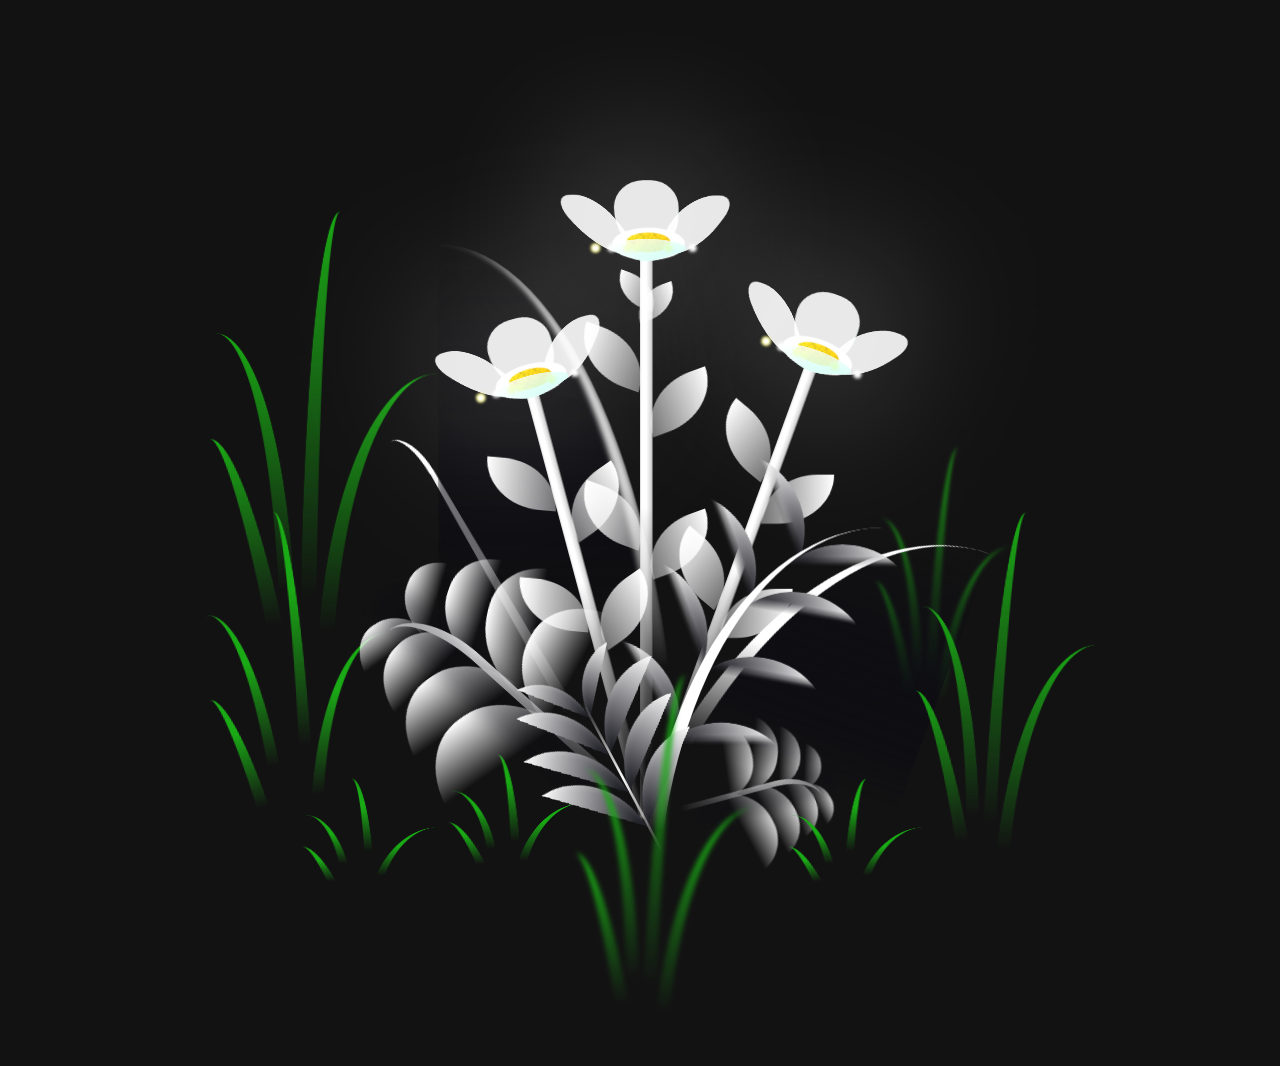
==== flower-embed/index.html @ b4679ef7 "Initial commit" ====
<!DOCTYPE html>
<html lang="en">

<head>
  <meta charset="UTF-8">
  <meta name="color-scheme" content="dark">
  <meta http-equiv="X-UA-Compatible" content="IE=edge">
  <meta name="viewport" content="width=device-width, initial-scale=1.0">
  <link rel="stylesheet" href="css/style.css">
  <!-- Adapted from "Flowers for Someone" (github.com — flowers-for-someone-main):
       kept the grow/bloom garden scene as-is, dropped the typewriter title
       and the standalone landing page since this is embedded inside
       Untukmu's own "Mekar Buat Kamu" section via <iframe>. -->
  <title>Flower embed</title>
</head>

<body class="not-loaded">
  <!-- Background -->
  <div class="night"></div>

  <!-- Flower -->
  <div class="flowers">
    <div class="flower flower--1">
      <div class="flower__leafs flower__leafs--1">
        <div class="flower__leaf flower__leaf--1"></div>
        <div class="flower__leaf flower__leaf--2"></div>
        <div class="flower__leaf flower__leaf--3"></div>
        <div class="flower__leaf flower__leaf--4"></div>
        <div class="flower__white-circle"></div>

        <div class="flower__light flower__light--1"></div>
        <div class="flower__light flower__light--2"></div>
        <div class="flower__light flower__light--3"></div>
        <div class="flower__light flower__light--4"></div>
        <div class="flower__light flower__light--5"></div>
        <div class="flower__light flower__light--6"></div>
        <div class="flower__light flower__light--7"></div>
        <div class="flower__light flower__light--8"></div>

      </div>
      <div class="flower__line">
        <div class="flower__line__leaf flower__line__leaf--1"></div>
        <div class="flower__line__leaf flower__line__leaf--2"></div>
        <div class="flower__line__leaf flower__line__leaf--3"></div>
        <div class="flower__line__leaf flower__line__leaf--4"></div>
        <div class="flower__line__leaf flower__line__leaf--5"></div>
        <div class="flower__line__leaf flower__line__leaf--6"></div>
      </div>
    </div>

    <div class="flower flower--2">
      <div class="flower__leafs flower__leafs--2">
        <div class="flower__leaf flower__leaf--1"></div>
        <div class="flower__leaf flower__leaf--2"></div>
        <div class="flower__leaf flower__leaf--3"></div>
        <div class="flower__leaf flower__leaf--4"></div>
        <div class="flower__white-circle"></div>

        <div class="flower__light flower__light--1"></div>
        <div class="flower__light flower__light--2"></div>
        <div class="flower__light flower__light--3"></div>
        <div class="flower__light flower__light--4"></div>
        <div class="flower__light flower__light--5"></div>
        <div class="flower__light flower__light--6"></div>
        <div class="flower__light flower__light--7"></div>
        <div class="flower__light flower__light--8"></div>

      </div>
      <div class="flower__line">
        <div class="flower__line__leaf flower__line__leaf--1"></div>
        <div class="flower__line__leaf flower__line__leaf--2"></div>
        <div class="flower__line__leaf flower__line__leaf--3"></div>
        <div class="flower__line__leaf flower__line__leaf--4"></div>
      </div>
    </div>

    <div class="flower flower--3">
      <div class="flower__leafs flower__leafs--3">
        <div class="flower__leaf flower__leaf--1"></div>
        <div class="flower__leaf flower__leaf--2"></div>
        <div class="flower__leaf flower__leaf--3"></div>
        <div class="flower__leaf flower__leaf--4"></div>
        <div class="flower__white-circle"></div>

        <div class="flower__light flower__light--1"></div>
        <div class="flower__light flower__light--2"></div>
        <div class="flower__light flower__light--3"></div>
        <div class="flower__light flower__light--4"></div>
        <div class="flower__light flower__light--5"></div>
        <div class="flower__light flower__light--6"></div>
        <div class="flower__light flower__light--7"></div>
        <div class="flower__light flower__light--8"></div>

      </div>
      <div class="flower__line">
        <div class="flower__line__leaf flower__line__leaf--1"></div>
        <div class="flower__line__leaf flower__line__leaf--2"></div>
        <div class="flower__line__leaf flower__line__leaf--3"></div>
        <div class="flower__line__leaf flower__line__leaf--4"></div>
      </div>
    </div>

    <div class="grow-ans" style="--d:1.2s">
      <div class="flower__g-long">
        <div class="flower__g-long__top"></div>
        <div class="flower__g-long__bottom"></div>
      </div>
    </div>

    <div class="growing-grass">
      <div class="flower__grass flower__grass--1">
        <div class="flower__grass--top"></div>
        <div class="flower__grass--bottom"></div>
        <div class="flower__grass__leaf flower__grass__leaf--1"></div>
        <div class="flower__grass__leaf flower__grass__leaf--2"></div>
        <div class="flower__grass__leaf flower__grass__leaf--3"></div>
        <div class="flower__grass__leaf flower__grass__leaf--4"></div>
        <div class="flower__grass__leaf flower__grass__leaf--5"></div>
        <div class="flower__grass__leaf flower__grass__leaf--6"></div>
        <div class="flower__grass__leaf flower__grass__leaf--7"></div>
        <div class="flower__grass__leaf flower__grass__leaf--8"></div>
        <div class="flower__grass__overlay"></div>
      </div>
    </div>

    <div class="growing-grass">
      <div class="flower__grass flower__grass--2">
        <div class="flower__grass--top"></div>
        <div class="flower__grass--bottom"></div>
        <div class="flower__grass__leaf flower__grass__leaf--1"></div>
        <div class="flower__grass__leaf flower__grass__leaf--2"></div>
        <div class="flower__grass__leaf flower__grass__leaf--3"></div>
        <div class="flower__grass__leaf flower__grass__leaf--4"></div>
        <div class="flower__grass__leaf flower__grass__leaf--5"></div>
        <div class="flower__grass__leaf flower__grass__leaf--6"></div>
        <div class="flower__grass__leaf flower__grass__leaf--7"></div>
        <div class="flower__grass__leaf flower__grass__leaf--8"></div>
        <div class="flower__grass__overlay"></div>
      </div>
    </div>

    <div class="grow-ans" style="--d:2.4s">
      <div class="flower__g-right flower__g-right--1">
        <div class="leaf"></div>
      </div>
    </div>

    <div class="grow-ans" style="--d:2.8s">
      <div class="flower__g-right flower__g-right--2">
        <div class="leaf"></div>
      </div>
    </div>

    <div class="grow-ans" style="--d:2.8s">
      <div class="flower__g-front">
        <div class="flower__g-front__leaf-wrapper flower__g-front__leaf-wrapper--1">
          <div class="flower__g-front__leaf"></div>
        </div>
        <div class="flower__g-front__leaf-wrapper flower__g-front__leaf-wrapper--2">
          <div class="flower__g-front__leaf"></div>
        </div>
        <div class="flower__g-front__leaf-wrapper flower__g-front__leaf-wrapper--3">
          <div class="flower__g-front__leaf"></div>
        </div>
        <div class="flower__g-front__leaf-wrapper flower__g-front__leaf-wrapper--4">
          <div class="flower__g-front__leaf"></div>
        </div>
        <div class="flower__g-front__leaf-wrapper flower__g-front__leaf-wrapper--5">
          <div class="flower__g-front__leaf"></div>
        </div>
        <div class="flower__g-front__leaf-wrapper flower__g-front__leaf-wrapper--6">
          <div class="flower__g-front__leaf"></div>
        </div>
        <div class="flower__g-front__leaf-wrapper flower__g-front__leaf-wrapper--7">
          <div class="flower__g-front__leaf"></div>
        </div>
        <div class="flower__g-front__leaf-wrapper flower__g-front__leaf-wrapper--8">
          <div class="flower__g-front__leaf"></div>
        </div>
        <div class="flower__g-front__line"></div>
      </div>
    </div>

    <div class="grow-ans" style="--d:3.2s">
      <div class="flower__g-fr">
        <div class="leaf"></div>
        <div class="flower__g-fr__leaf flower__g-fr__leaf--1"></div>
        <div class="flower__g-fr__leaf flower__g-fr__leaf--2"></div>
        <div class="flower__g-fr__leaf flower__g-fr__leaf--3"></div>
        <div class="flower__g-fr__leaf flower__g-fr__leaf--4"></div>
        <div class="flower__g-fr__leaf flower__g-fr__leaf--5"></div>
        <div class="flower__g-fr__leaf flower__g-fr__leaf--6"></div>
        <div class="flower__g-fr__leaf flower__g-fr__leaf--7"></div>
        <div class="flower__g-fr__leaf flower__g-fr__leaf--8"></div>
      </div>
    </div>

    <div class="long-g long-g--0">
      <div class="grow-ans" style="--d:3s">
        <div class="leaf leaf--0"></div>
      </div>
      <div class="grow-ans" style="--d:2.2s">
        <div class="leaf leaf--1"></div>
      </div>
      <div class="grow-ans" style="--d:3.4s">
        <div class="leaf leaf--2"></div>
      </div>
      <div class="grow-ans" style="--d:3.6s">
        <div class="leaf leaf--3"></div>
      </div>
    </div>

    <div class="long-g long-g--1">
      <div class="grow-ans" style="--d:3.6s">
        <div class="leaf leaf--0"></div>
      </div>
      <div class="grow-ans" style="--d:3.8s">
        <div class="leaf leaf--1"></div>
      </div>
      <div class="grow-ans" style="--d:4s">
        <div class="leaf leaf--2"></div>
      </div>
      <div class="grow-ans" style="--d:4.2s">
        <div class="leaf leaf--3"></div>
      </div>
    </div>

    <div class="long-g long-g--2">
      <div class="grow-ans" style="--d:4s">
        <div class="leaf leaf--0"></div>
      </div>
      <div class="grow-ans" style="--d:4.2s">
        <div class="leaf leaf--1"></div>
      </div>
      <div class="grow-ans" style="--d:4.4s">
        <div class="leaf leaf--2"></div>
      </div>
      <div class="grow-ans" style="--d:4.6s">
        <div class="leaf leaf--3"></div>
      </div>
    </div>

    <div class="long-g long-g--3">
      <div class="grow-ans" style="--d:4s">
        <div class="leaf leaf--0"></div>
      </div>
      <div class="grow-ans" style="--d:4.2s">
        <div class="leaf leaf--1"></div>
      </div>
      <div class="grow-ans" style="--d:3s">
        <div class="leaf leaf--2"></div>
      </div>
      <div class="grow-ans" style="--d:3.6s">
        <div class="leaf leaf--3"></div>
      </div>
    </div>

    <div class="long-g long-g--4">
      <div class="grow-ans" style="--d:4s">
        <div class="leaf leaf--0"></div>
      </div>
      <div class="grow-ans" style="--d:4.2s">
        <div class="leaf leaf--1"></div>
      </div>
      <div class="grow-ans" style="--d:3s">
        <div class="leaf leaf--2"></div>
      </div>
      <div class="grow-ans" style="--d:3.6s">
        <div class="leaf leaf--3"></div>
      </div>
    </div>

    <div class="long-g long-g--5">
      <div class="grow-ans" style="--d:4s">
        <div class="leaf leaf--0"></div>
      </div>
      <div class="grow-ans" style="--d:4.2s">
        <div class="leaf leaf--1"></div>
      </div>
      <div class="grow-ans" style="--d:3s">
        <div class="leaf leaf--2"></div>
      </div>
      <div class="grow-ans" style="--d:3.6s">
        <div class="leaf leaf--3"></div>
      </div>
    </div>

    <div class="long-g long-g--6">
      <div class="grow-ans" style="--d:4.2s">
        <div class="leaf leaf--0"></div>
      </div>
      <div class="grow-ans" style="--d:4.4s">
        <div class="leaf leaf--1"></div>
      </div>
      <div class="grow-ans" style="--d:4.6s">
        <div class="leaf leaf--2"></div>
      </div>
      <div class="grow-ans" style="--d:4.8s">
        <div class="leaf leaf--3"></div>
      </div>
    </div>

    <div class="long-g long-g--7">
      <div class="grow-ans" style="--d:3s">
        <div class="leaf leaf--0"></div>
      </div>
      <div class="grow-ans" style="--d:3.2s">
        <div class="leaf leaf--1"></div>
      </div>
      <div class="grow-ans" style="--d:3.5s">
        <div class="leaf leaf--2"></div>
      </div>
      <div class="grow-ans" style="--d:3.6s">
        <div class="leaf leaf--3"></div>
      </div>
    </div>
  </div>
</body>

</html>

<!-- Import Javascript -->
<script src="js/main.js"></script>
---- flower-embed/css/style.css ----
*,
*::after,
*::before {
  padding: 0;
  margin: 0;
  box-sizing: border-box;
}

:root {
  --dark-color: #000;
}

.title {
  position: absolute;
  width: 100%;
  text-align: center;
  margin-top: 50px;
  top: 0;
  left: 0;
  color: white;
  font-family: 'Courier New', Courier, monospace;
  font-size: 70px;
  text-shadow: 0px 0px 20px white;
}

body {
  display: flex;
  align-items: flex-end;
  justify-content: center;
  min-height: 100vh;
  background-color: var(--dark-color);
  overflow: hidden;
  perspective: 1000px;
}

.night {
  position: fixed;
  left: 50%;
  top: 0;
  transform: translateX(-50%);
  width: 100%;
  height: 100%;
  filter: blur(0.1vmin);
  background-image: radial-gradient(ellipse at top, transparent 0%, var(--dark-color)), radial-gradient(ellipse at bottom, var(--dark-color), rgba(145, 233, 255, 0.2)), repeating-linear-gradient(220deg, rgb(0, 0, 0) 0px, rgb(0, 0, 0) 19px, transparent 19px, transparent 22px), repeating-linear-gradient(189deg, rgb(0, 0, 0) 0px, rgb(0, 0, 0) 19px, transparent 19px, transparent 22px), repeating-linear-gradient(148deg, rgb(0, 0, 0) 0px, rgb(0, 0, 0) 19px, transparent 19px, transparent 22px), linear-gradient(90deg, rgb(255, 255, 250), rgb(240, 240, 240));
}

.flowers {
  position: relative;
  transform: scale(0.9);
}

.flower {
  position: absolute;
  bottom: 10vmin;
  transform-origin: bottom center;
  z-index: 10;
  --fl-speed: 0.8s;
}

.flower--1 {
  animation: moving-flower-1 4s linear infinite;
}

.flower--1 .flower__line {
  height: 70vmin;
  animation-delay: 0.3s;
}

.flower--1 .flower__line__leaf--1 {
  animation: blooming-leaf-right var(--fl-speed) 1.6s backwards;
}

.flower--1 .flower__line__leaf--2 {
  animation: blooming-leaf-right var(--fl-speed) 1.4s backwards;
}

.flower--1 .flower__line__leaf--3 {
  animation: blooming-leaf-left var(--fl-speed) 1.2s backwards;
}

.flower--1 .flower__line__leaf--4 {
  animation: blooming-leaf-left var(--fl-speed) 1s backwards;
}

.flower--1 .flower__line__leaf--5 {
  animation: blooming-leaf-right var(--fl-speed) 1.8s backwards;
}

.flower--1 .flower__line__leaf--6 {
  animation: blooming-leaf-left var(--fl-speed) 2s backwards;
}

.flower--2 {
  left: 50%;
  transform: rotate(20deg);
  animation: moving-flower-2 4s linear infinite;
}

.flower--2 .flower__line {
  height: 60vmin;
  animation-delay: 0.6s;
}

.flower--2 .flower__line__leaf--1 {
  animation: blooming-leaf-right var(--fl-speed) 1.9s backwards;
}

.flower--2 .flower__line__leaf--2 {
  animation: blooming-leaf-right var(--fl-speed) 1.7s backwards;
}

.flower--2 .flower__line__leaf--3 {
  animation: blooming-leaf-left var(--fl-speed) 1.5s backwards;
}

.flower--2 .flower__line__leaf--4 {
  animation: blooming-leaf-left var(--fl-speed) 1.3s backwards;
}

.flower--3 {
  left: 50%;
  transform: rotate(-15deg);
  animation: moving-flower-3 4s linear infinite;
}

.flower--3 .flower__line {
  animation-delay: 0.9s;
}

.flower--3 .flower__line__leaf--1 {
  animation: blooming-leaf-right var(--fl-speed) 2.5s backwards;
}

.flower--3 .flower__line__leaf--2 {
  animation: blooming-leaf-right var(--fl-speed) 2.3s backwards;
}

.flower--3 .flower__line__leaf--3 {
  animation: blooming-leaf-left var(--fl-speed) 2.1s backwards;
}

.flower--3 .flower__line__leaf--4 {
  animation: blooming-leaf-left var(--fl-speed) 1.9s backwards;
}

.flower__leafs {
  position: relative;
  animation: blooming-flower 2s backwards;
}

.flower__leafs--1 {
  animation-delay: 1.1s;
}

.flower__leafs--2 {
  animation-delay: 1.4s;
}

.flower__leafs--3 {
  animation-delay: 1.7s;
}

.flower__leafs::after {
  content: "";
  position: absolute;
  left: 0;
  top: 0;
  transform: translate(-50%, -100%);
  width: 8vmin;
  height: 8vmin;
  background-color: #fff;
  filter: blur(10vmin);
}

.flower__leaf {
  position: absolute;
  bottom: 0;
  left: 50%;
  width: 8vmin;
  height: 11vmin;
  border-radius: 51% 49% 47% 53%/44% 45% 55% 69%;
  background-color: #a7ffee;
  background-image: linear-gradient(to top, #fff, #fff);
  transform-origin: bottom center;
  opacity: 0.9;
  box-shadow: inset 0 0 2vmin rgba(255, 255, 255, 0.5);
}

.flower__leaf--1 {
  transform: translate(-10%, 1%) rotateY(40deg) rotateX(-50deg);
}

.flower__leaf--2 {
  transform: translate(-50%, -4%) rotateX(40deg);
}

.flower__leaf--3 {
  transform: translate(-90%, 0%) rotateY(45deg) rotateX(50deg);
}

.flower__leaf--4 {
  width: 8vmin;
  height: 8vmin;
  transform-origin: bottom left;
  border-radius: 4vmin 10vmin 4vmin 4vmin;
  transform: translate(0%, 18%) rotateX(70deg) rotate(-43deg);
  background-image: linear-gradient(to top, rgba(255, 2555, 255, 0.4), #fff);
  z-index: 1;
  opacity: 0.8;
  -webkit-transform: translate(0%, 18%) rotateX(70deg) rotate(-43deg);
  -moz-transform: translate(0%, 18%) rotateX(70deg) rotate(-43deg);
  -ms-transform: translate(0%, 18%) rotateX(70deg) rotate(-43deg);
  -o-transform: translate(0%, 18%) rotateX(70deg) rotate(-43deg);
}

.flower__white-circle {
  position: absolute;
  left: -3.5vmin;
  top: -3vmin;
  width: 9vmin;
  height: 4vmin;
  border-radius: 50%;
  background-color: #fff;
}

.flower__white-circle::after {
  content: "";
  position: absolute;
  left: 50%;
  top: 45%;
  transform: translate(-50%, -50%);
  width: 60%;
  height: 60%;
  border-radius: inherit;
  background-image: repeating-linear-gradient(135deg, rgba(0, 0, 0, 0.03) 0px, rgba(0, 0, 0, 0.03) 1px, transparent 1px, transparent 12px), repeating-linear-gradient(45deg, rgba(0, 0, 0, 0.03) 0px, rgba(0, 0, 0, 0.03) 1px, transparent 1px, transparent 12px), repeating-linear-gradient(67.5deg, rgba(0, 0, 0, 0.03) 0px, rgba(0, 0, 0, 0.03) 1px, transparent 1px, transparent 12px), repeating-linear-gradient(135deg, rgba(0, 0, 0, 0.03) 0px, rgba(0, 0, 0, 0.03) 1px, transparent 1px, transparent 12px), repeating-linear-gradient(45deg, rgba(0, 0, 0, 0.03) 0px, rgba(0, 0, 0, 0.03) 1px, transparent 1px, transparent 12px), repeating-linear-gradient(112.5deg, rgba(0, 0, 0, 0.03) 0px, rgba(0, 0, 0, 0.03) 1px, transparent 1px, transparent 12px), repeating-linear-gradient(112.5deg, rgba(0, 0, 0, 0.03) 0px, rgba(0, 0, 0, 0.03) 1px, transparent 1px, transparent 12px), repeating-linear-gradient(45deg, rgba(0, 0, 0, 0.03) 0px, rgba(0, 0, 0, 0.03) 1px, transparent 1px, transparent 12px), repeating-linear-gradient(22.5deg, rgba(0, 0, 0, 0.03) 0px, rgba(0, 0, 0, 0.03) 1px, transparent 1px, transparent 12px), repeating-linear-gradient(45deg, rgba(0, 0, 0, 0.03) 0px, rgba(0, 0, 0, 0.03) 1px, transparent 1px, transparent 12px), repeating-linear-gradient(22.5deg, rgba(0, 0, 0, 0.03) 0px, rgba(0, 0, 0, 0.03) 1px, transparent 1px, transparent 12px), repeating-linear-gradient(135deg, rgba(0, 0, 0, 0.03) 0px, rgba(0, 0, 0, 0.03) 1px, transparent 1px, transparent 12px), repeating-linear-gradient(157.5deg, rgba(0, 0, 0, 0.03) 0px, rgba(0, 0, 0, 0.03) 1px, transparent 1px, transparent 12px), repeating-linear-gradient(67.5deg, rgba(0, 0, 0, 0.03) 0px, rgba(0, 0, 0, 0.03) 1px, transparent 1px, transparent 12px), repeating-linear-gradient(67.5deg, rgba(0, 0, 0, 0.03) 0px, rgba(0, 0, 0, 0.03) 1px, transparent 1px, transparent 12px), linear-gradient(90deg, rgb(255, 235, 18), rgb(255, 206, 0));
}

.flower__line {
  height: 55vmin;
  width: 1.5vmin;
  background-image: linear-gradient(to left, rgba(0, 0, 0, 0.2), transparent, rgba(255, 255, 255, 0.2)), linear-gradient(to top, transparent 10%, #fff, #fff);
  box-shadow: inset 0 0 2px rgba(0, 0, 0, 0.5);
  animation: grow-flower-tree 4s backwards;
}

.flower__line__leaf {
  --w: 7vmin;
  --h: calc(var(--w) + 2vmin);
  position: absolute;
  top: 20%;
  left: 90%;
  width: var(--w);
  height: var(--h);
  border-top-right-radius: var(--h);
  border-bottom-left-radius: var(--h);
  background-image: linear-gradient(to top, rgba(255, 255, 255, 0.4), #fff);
}

.flower__line__leaf--1 {
  transform: rotate(70deg) rotateY(30deg);
}

.flower__line__leaf--2 {
  top: 45%;
  transform: rotate(70deg) rotateY(30deg);
}

.flower__line__leaf--3,
.flower__line__leaf--4,
.flower__line__leaf--6 {
  border-top-right-radius: 0;
  border-bottom-left-radius: 0;
  border-top-left-radius: var(--h);
  border-bottom-right-radius: var(--h);
  left: -460%;
  top: 12%;
  transform: rotate(-70deg) rotateY(30deg);
}

.flower__line__leaf--4 {
  top: 40%;
}

.flower__line__leaf--5 {
  top: 0;
  transform-origin: left;
  transform: rotate(70deg) rotateY(30deg) scale(0.6);
}

.flower__line__leaf--6 {
  top: -2%;
  left: -450%;
  transform-origin: right;
  transform: rotate(-70deg) rotateY(30deg) scale(0.6);
}

.flower__light {
  position: absolute;
  bottom: 0vmin;
  width: 1vmin;
  height: 1vmin;
  background-color: rgb(255, 251, 0);
  border-radius: 50%;
  filter: blur(0.2vmin);
  animation: light-ans 4s linear infinite backwards;
}

.flower__light:nth-child(odd) {
  background-color: #fff;
}

.flower__light--1 {
  left: -2vmin;
  animation-delay: 1s;
}

.flower__light--2 {
  left: 3vmin;
  animation-delay: 0.5s;
}

.flower__light--3 {
  left: -6vmin;
  animation-delay: 0.3s;
}

.flower__light--4 {
  left: 6vmin;
  animation-delay: 0.9s;
}

.flower__light--5 {
  left: -1vmin;
  animation-delay: 1.5s;
}

.flower__light--6 {
  left: -4vmin;
  animation-delay: 3s;
}

.flower__light--7 {
  left: 3vmin;
  animation-delay: 2s;
}

.flower__light--8 {
  left: -6vmin;
  animation-delay: 3.5s;
}

.flower__grass {
  --c: #fff;
  --line-w: 1.5vmin;
  position: absolute;
  bottom: 12vmin;
  left: -7vmin;
  display: flex;
  flex-direction: column;
  align-items: flex-end;
  z-index: 20;
  transform-origin: bottom center;
  transform: rotate(-48deg) rotateY(40deg);
}

.flower__grass--1 {
  animation: moving-grass 2s linear infinite;
}

.flower__grass--2 {
  left: 2vmin;
  bottom: 10vmin;
  transform: scale(0.5) rotate(75deg) rotateX(10deg) rotateY(-200deg);
  opacity: 0.8;
  z-index: 0;
  animation: moving-grass--2 1.5s linear infinite;
}

.flower__grass--top {
  width: 7vmin;
  height: 10vmin;
  border-top-right-radius: 100%;
  border-right: var(--line-w) solid var(--c);
  transform-origin: bottom center;
  transform: rotate(-2deg);
}

.flower__grass--bottom {
  margin-top: -2px;
  width: var(--line-w);
  height: 25vmin;
  background-image: linear-gradient(to top, transparent, var(--c));
}

.flower__grass__leaf {
  --size: 10vmin;
  position: absolute;
  width: calc(var(--size) * 2.1);
  height: var(--size);
  border-top-left-radius: var(--size);
  border-top-right-radius: var(--size);
  background-image: linear-gradient(to top, transparent, transparent 30%, var(--c));
  z-index: 100;
}

.flower__grass__leaf--1 {
  top: -6%;
  left: 30%;
  --size: 6vmin;
  transform: rotate(-20deg);
  animation: growing-grass-ans--1 2s 2.6s backwards;
}

@keyframes growing-grass-ans--1 {
  0% {
    transform-origin: bottom left;
    transform: rotate(-20deg) scale(0);
  }
}

.flower__grass__leaf--2 {
  top: -5%;
  left: -110%;
  --size: 6vmin;
  transform: rotate(10deg);
  animation: growing-grass-ans--2 2s 2.4s linear backwards;
}

@keyframes growing-grass-ans--2 {
  0% {
    transform-origin: bottom right;
    transform: rotate(10deg) scale(0);
  }
}

.flower__grass__leaf--3 {
  top: 5%;
  left: 60%;
  --size: 8vmin;
  transform: rotate(-18deg) rotateX(-20deg);
  animation: growing-grass-ans--3 2s 2.2s linear backwards;
}

@keyframes growing-grass-ans--3 {
  0% {
    transform-origin: bottom left;
    transform: rotate(-18deg) rotateX(-20deg) scale(0);
  }
}

.flower__grass__leaf--4 {
  top: 6%;
  left: -135%;
  --size: 8vmin;
  transform: rotate(2deg);
  animation: growing-grass-ans--4 2s 2s linear backwards;
}

@keyframes growing-grass-ans--4 {
  0% {
    transform-origin: bottom right;
    transform: rotate(2deg) scale(0);
  }
}

.flower__grass__leaf--5 {
  top: 20%;
  left: 60%;
  --size: 10vmin;
  transform: rotate(-24deg) rotateX(-20deg);
  animation: growing-grass-ans--5 2s 1.8s linear backwards;
}

@keyframes growing-grass-ans--5 {
  0% {
    transform-origin: bottom left;
    transform: rotate(-24deg) rotateX(-20deg) scale(0);
  }
}

.flower__grass__leaf--6 {
  top: 22%;
  left: -180%;
  --size: 10vmin;
  transform: rotate(10deg);
  animation: growing-grass-ans--6 2s 1.6s linear backwards;
}

@keyframes growing-grass-ans--6 {
  0% {
    transform-origin: bottom right;
    transform: rotate(10deg) scale(0);
  }
}

.flower__grass__leaf--7 {
  top: 39%;
  left: 70%;
  --size: 10vmin;
  transform: rotate(-10deg);
  animation: growing-grass-ans--7 2s 1.4s linear backwards;
}

@keyframes growing-grass-ans--7 {
  0% {
    transform-origin: bottom left;
    transform: rotate(-10deg) scale(0);
  }
}

.flower__grass__leaf--8 {
  top: 40%;
  left: -215%;
  --size: 11vmin;
  transform: rotate(10deg);
  animation: growing-grass-ans--8 2s 1.2s linear backwards;
}

@keyframes growing-grass-ans--8 {
  0% {
    transform-origin: bottom right;
    transform: rotate(10deg) scale(0);
  }
}

.flower__grass__overlay {
  position: absolute;
  top: -10%;
  right: 0%;
  width: 100%;
  height: 100%;
  background-color: rgba(0, 0, 0, 0.6);
  filter: blur(1.5vmin);
  z-index: 100;
}

.flower__g-long {
  --w: 2vmin;
  --h: 6vmin;
  --c: #fff;
  position: absolute;
  bottom: 10vmin;
  left: -3vmin;
  transform-origin: bottom center;
  transform: rotate(-30deg) rotateY(-20deg);
  display: flex;
  flex-direction: column;
  align-items: flex-end;
  animation: flower-g-long-ans 3s linear infinite;
}

@keyframes flower-g-long-ans {

  0%,
  100% {
    transform: rotate(-30deg) rotateY(-20deg);
  }

  50% {
    transform: rotate(-32deg) rotateY(-20deg);
  }
}

.flower__g-long__top {
  top: calc(var(--h) * -1);
  width: calc(var(--w) + 1vmin);
  height: var(--h);
  border-top-right-radius: 100%;
  border-right: 0.7vmin solid var(--c);
  transform: translate(-0.7vmin, 1vmin);
}

.flower__g-long__bottom {
  width: var(--w);
  height: 50vmin;
  transform-origin: bottom center;
  background-image: linear-gradient(to top, transparent 30%, var(--c));
  box-shadow: inset 0 0 2px rgba(0, 0, 0, 0.5);
  -webkit-clip-path: polygon(35% 0, 65% 1%, 100% 100%, 0% 100%);
  clip-path: polygon(35% 0, 65% 1%, 100% 100%, 0% 100%);
}

.flower__g-right {
  position: absolute;
  bottom: 6vmin;
  left: -2vmin;
  transform-origin: bottom left;
  transform: rotate(20deg);
}

.flower__g-right .leaf {
  width: 30vmin;
  height: 50vmin;
  border-top-left-radius: 100%;
  border-left: 2vmin solid #fff;
  background-image: linear-gradient(to bottom, transparent, var(--dark-color) 60%);
  -webkit-mask-image: linear-gradient(to top, transparent 30%, #fff 60%);
}

.flower__g-right--1 {
  animation: flower-g-right-ans 2.5s linear infinite;
}

.flower__g-right--2 {
  left: 5vmin;
  transform: rotateY(-180deg);
  animation: flower-g-right-ans--2 3s linear infinite;
}

.flower__g-right--2 .leaf {
  height: 75vmin;
  filter: blur(0.3vmin);
  opacity: 0.8;
}

@keyframes flower-g-right-ans {

  0%,
  100% {
    transform: rotate(20deg);
  }

  50% {
    transform: rotate(24deg) rotateX(-20deg);
  }
}

@keyframes flower-g-right-ans--2 {

  0%,
  100% {
    transform: rotateY(-180deg) rotate(0deg) rotateX(-20deg);
  }

  50% {
    transform: rotateY(-180deg) rotate(6deg) rotateX(-20deg);
  }
}

.flower__g-front {
  position: absolute;
  bottom: 6vmin;
  left: 2.5vmin;
  z-index: 100;
  transform-origin: bottom center;
  transform: rotate(-28deg) rotateY(30deg) scale(1.04);
  animation: flower__g-front-ans 2s linear infinite;
}

@keyframes flower__g-front-ans {

  0%,
  100% {
    transform: rotate(-28deg) rotateY(30deg) scale(1.04);
  }

  50% {
    transform: rotate(-35deg) rotateY(40deg) scale(1.04);
  }
}

.flower__g-front__line {
  width: 0.3vmin;
  height: 20vmin;
  background-image: linear-gradient(to top, transparent, #fff, transparent 100%);
  position: relative;
}

.flower__g-front__leaf-wrapper {
  position: absolute;
  top: 0;
  left: 0;
  transform-origin: bottom left;
  transform: rotate(10deg);
}

.flower__g-front__leaf-wrapper:nth-child(even) {
  left: 0vmin;
  transform: rotateY(-180deg) rotate(5deg);
  animation: flower__g-front__leaf-left-ans 1s ease-in backwards;
}

.flower__g-front__leaf-wrapper:nth-child(odd) {
  animation: flower__g-front__leaf-ans 1s ease-in backwards;
}

.flower__g-front__leaf-wrapper--1 {
  top: -8vmin;
  transform: scale(0.7);
  animation: flower__g-front__leaf-ans 1s 5.5s ease-in backwards !important;
}

.flower__g-front__leaf-wrapper--2 {
  top: -8vmin;
  transform: rotateY(-180deg) scale(0.7) !important;
  animation: flower__g-front__leaf-left-ans-2 1s 4.6s ease-in backwards !important;
}

.flower__g-front__leaf-wrapper--3 {
  top: -3vmin;
  animation: flower__g-front__leaf-ans 1s 4.6s ease-in backwards;
}

.flower__g-front__leaf-wrapper--4 {
  top: -3vmin;
  transform: rotateY(-180deg) scale(0.9) !important;
  animation: flower__g-front__leaf-left-ans-2 1s 4.6s ease-in backwards !important;
}

@keyframes flower__g-front__leaf-left-ans-2 {
  0% {
    transform: rotateY(-180deg) scale(0);
  }
}

.flower__g-front__leaf-wrapper--5,
.flower__g-front__leaf-wrapper--6 {
  top: 2vmin;
}

.flower__g-front__leaf-wrapper--7,
.flower__g-front__leaf-wrapper--8 {
  top: 6.5vmin;
}

.flower__g-front__leaf-wrapper--2 {
  animation-delay: 5.2s !important;
}

.flower__g-front__leaf-wrapper--3 {
  animation-delay: 4.9s !important;
}

.flower__g-front__leaf-wrapper--5 {
  animation-delay: 4.3s !important;
}

.flower__g-front__leaf-wrapper--6 {
  animation-delay: 4.1s !important;
}

.flower__g-front__leaf-wrapper--7 {
  animation-delay: 3.8s !important;
}

.flower__g-front__leaf-wrapper--8 {
  animation-delay: 3.5s !important;
}

@keyframes flower__g-front__leaf-ans {
  0% {
    transform: rotate(10deg) scale(0);
  }
}

@keyframes flower__g-front__leaf-left-ans {
  0% {
    transform: rotateY(-180deg) rotate(5deg) scale(0);
  }
}

.flower__g-front__leaf {
  width: 10vmin;
  height: 10vmin;
  border-radius: 100% 0% 0% 100%/100% 100% 0% 0%;
  box-shadow: inset 0 2px 1vmin hsla(0, 0%, 100%, 0.2);
  background-image: linear-gradient(to bottom left, transparent, var(--dark-color)), linear-gradient(to bottom right, #fff 50%, transparent 50%, transparent);
  -webkit-mask-image: linear-gradient(to bottom right, #fff 50%, transparent 50%, transparent);
  mask-image: linear-gradient(to bottom right, #fff 50%, transparent 50%, transparent);
}

.flower__g-fr {
  position: absolute;
  bottom: -4vmin;
  left: vmin;
  transform-origin: bottom left;
  z-index: 10;
  animation: flower__g-fr-ans 2s linear infinite;
}

@keyframes flower__g-fr-ans {

  0%,
  100% {
    transform: rotate(2deg);
  }

  50% {
    transform: rotate(4deg);
    -webkit-transform: rotate(4deg);
    -moz-transform: rotate(4deg);
    -ms-transform: rotate(4deg);
    -o-transform: rotate(4deg);
  }
}

.flower__g-fr .leaf {
  width: 30vmin;
  height: 50vmin;
  border-top-left-radius: 100%;
  border-left: 2vmin solid #fff;
  -webkit-mask-image: linear-gradient(to top, transparent 25%, #fff 50%);
  position: relative;
  z-index: 1;
}

.flower__g-fr__leaf {
  position: absolute;
  top: 0;
  left: 0;
  width: 10vmin;
  height: 10vmin;
  border-radius: 100% 0% 0% 100%/100% 100% 0% 0%;
  box-shadow: inset 0 2px 1vmin hsla(0, 0%, 100%, 0.2);
  background-image: linear-gradient(to bottom left, transparent, var(--dark-color) 98%), linear-gradient(to bottom right, #fff 45%, transparent 50%, transparent);
  -webkit-mask-image: linear-gradient(135deg, #fff 40%, transparent 50%, transparent);
}

.flower__g-fr__leaf--1 {
  left: 20vmin;
  transform: rotate(45deg);
  animation: flower__g-fr-leaft-ans-1 0.5s 5.2s linear backwards;
}

@keyframes flower__g-fr-leaft-ans-1 {
  0% {
    transform-origin: left;
    transform: rotate(45deg) scale(0);
  }
}

.flower__g-fr__leaf--2 {
  left: 12vmin;
  top: -7vmin;
  transform: rotate(25deg) rotateY(-180deg);
  animation: flower__g-fr-leaft-ans-6 0.5s 5s linear backwards;
}

.flower__g-fr__leaf--3 {
  left: 15vmin;
  top: 6vmin;
  transform: rotate(55deg);
  animation: flower__g-fr-leaft-ans-5 0.5s 4.8s linear backwards;
}

.flower__g-fr__leaf--4 {
  left: 6vmin;
  top: -2vmin;
  transform: rotate(25deg) rotateY(-180deg);
  animation: flower__g-fr-leaft-ans-6 0.5s 4.6s linear backwards;
}

.flower__g-fr__leaf--5 {
  left: 10vmin;
  top: 14vmin;
  transform: rotate(55deg);
  animation: flower__g-fr-leaft-ans-5 0.5s 4.4s linear backwards;
}

@keyframes flower__g-fr-leaft-ans-5 {
  0% {
    transform-origin: left;
    transform: rotate(55deg) scale(0);
  }
}

.flower__g-fr__leaf--6 {
  left: 0vmin;
  top: 6vmin;
  transform: rotate(25deg) rotateY(-180deg);
  animation: flower__g-fr-leaft-ans-6 0.5s 4.2s linear backwards;
}

@keyframes flower__g-fr-leaft-ans-6 {
  0% {
    transform-origin: right;
    transform: rotate(25deg) rotateY(-180deg) scale(0);
  }
}

.flower__g-fr__leaf--7 {
  left: 5vmin;
  top: 22vmin;
  transform: rotate(45deg);
  animation: flower__g-fr-leaft-ans-7 0.5s 4s linear backwards;
}

@keyframes flower__g-fr-leaft-ans-7 {
  0% {
    transform-origin: left;
    transform: rotate(45deg) scale(0);
  }
}

.flower__g-fr__leaf--8 {
  left: -4vmin;
  top: 15vmin;
  transform: rotate(15deg) rotateY(-180deg);
  animation: flower__g-fr-leaft-ans-8 0.5s 3.8s linear backwards;
}

@keyframes flower__g-fr-leaft-ans-8 {
  0% {
    transform-origin: right;
    transform: rotate(15deg) rotateY(-180deg) scale(0);
  }
}

.long-g {
  position: absolute;
  bottom: 25vmin;
  left: -42vmin;
  transform-origin: bottom left;
}

.long-g--1 {
  bottom: 0vmin;
  transform: scale(0.8) rotate(-5deg);
}

.long-g--1 .leaf {
  -webkit-mask-image: linear-gradient(to top, transparent 40%, #fff 80%) !important;
}

.long-g--1 .leaf--1 {
  --w: 5vmin;
  --h: 60vmin;
  left: -2vmin;
  transform: rotate(3deg) rotateY(-180deg);
}

.long-g--2,
.long-g--3 {
  bottom: -3vmin;
  left: -35vmin;
  transform-origin: center;
  transform: scale(0.6) rotateX(60deg);
}

.long-g--2 .leaf,
.long-g--3 .leaf {
  -webkit-mask-image: linear-gradient(to top, transparent 50%, #fff 80%) !important;
}

.long-g--2 .leaf--1,
.long-g--3 .leaf--1 {
  left: -1vmin;
  transform: rotateY(-180deg);
}

.long-g--3 {
  left: -17vmin;
  bottom: 0vmin;
}

.long-g--3 .leaf {
  -webkit-mask-image: linear-gradient(to top, transparent 40%, #fff 80%) !important;
}

.long-g--4 {
  left: 25vmin;
  bottom: -3vmin;
  transform-origin: center;
  transform: scale(0.6) rotateX(60deg);
}

.long-g--4 .leaf {
  -webkit-mask-image: linear-gradient(to top, transparent 50%, #fff 80%) !important;
}

.long-g--5 {
  left: 42vmin;
  bottom: 0vmin;
  transform: scale(0.8) rotate(2deg);
}

.long-g--6 {
  left: 0vmin;
  bottom: -20vmin;
  z-index: 100;
  filter: blur(0.3vmin);
  transform: scale(0.8) rotate(2deg);
}

.long-g--7 {
  left: 35vmin;
  bottom: 20vmin;
  z-index: -1;
  filter: blur(0.3vmin);
  transform: scale(0.6) rotate(2deg);
  opacity: 0.7;
}

.long-g .leaf {
  --w: 15vmin;
  --h: 40vmin;
  --c: #1aaa15;
  position: absolute;
  bottom: 0;
  width: var(--w);
  height: var(--h);
  border-top-left-radius: 100%;
  border-left: 2vmin solid var(--c);
  -webkit-mask-image: linear-gradient(to top, transparent 20%, var(--dark-color));
  transform-origin: bottom center;
}

.long-g .leaf--0 {
  left: 2vmin;
  animation: leaf-ans-1 4s linear infinite;
}

.long-g .leaf--1 {
  --w: 5vmin;
  --h: 60vmin;
  animation: leaf-ans-1 4s linear infinite;
}

.long-g .leaf--2 {
  --w: 10vmin;
  --h: 40vmin;
  left: -0.5vmin;
  bottom: 5vmin;
  transform-origin: bottom left;
  transform: rotateY(-180deg);
  animation: leaf-ans-2 3s linear infinite;
}

.long-g .leaf--3 {
  --w: 5vmin;
  --h: 30vmin;
  left: -1vmin;
  bottom: 3.2vmin;
  transform-origin: bottom left;
  transform: rotate(-10deg) rotateY(-180deg);
  animation: leaf-ans-3 3s linear infinite;
}

@keyframes leaf-ans-1 {

  0%,
  100% {
    transform: rotate(-5deg) scale(1);
  }

  50% {
    transform: rotate(5deg) scale(1.1);
  }
}

@keyframes leaf-ans-2 {

  0%,
  100% {
    transform: rotateY(-180deg) rotate(5deg);
  }

  50% {
    transform: rotateY(-180deg) rotate(0deg) scale(1.1);
  }
}

@keyframes leaf-ans-3 {

  0%,
  100% {
    transform: rotate(-10deg) rotateY(-180deg);
  }

  50% {
    transform: rotate(-20deg) rotateY(-180deg);
  }
}

.grow-ans {
  animation: grow-ans 2s var(--d) backwards;
}

@keyframes grow-ans {
  0% {
    transform: scale(0);
    opacity: 0;
  }
}

@keyframes light-ans {
  0% {
    opacity: 0;
    transform: translateY(0vmin);
  }

  25% {
    opacity: 1;
    transform: translateY(-5vmin) translateX(-2vmin);
  }

  50% {
    opacity: 1;
    transform: translateY(-15vmin) translateX(2vmin);
    filter: blur(0.2vmin);
  }

  75% {
    transform: translateY(-20vmin) translateX(-2vmin);
    filter: blur(0.2vmin);
  }

  100% {
    transform: translateY(-30vmin);
    opacity: 0;
    filter: blur(1vmin);
  }
}

@keyframes moving-flower-1 {

  0%,
  100% {
    transform: rotate(2deg);
  }

  50% {
    transform: rotate(-2deg);
  }
}

@keyframes moving-flower-2 {

  0%,
  100% {
    transform: rotate(18deg);
  }

  50% {
    transform: rotate(14deg);
  }
}

@keyframes moving-flower-3 {

  0%,
  100% {
    transform: rotate(-18deg);
  }

  50% {
    transform: rotate(-20deg) rotateY(-10deg);
  }
}

@keyframes blooming-leaf-right {
  0% {
    transform-origin: left;
    transform: rotate(70deg) rotateY(30deg) scale(0);
  }
}

@keyframes blooming-leaf-left {
  0% {
    transform-origin: right;
    transform: rotate(-70deg) rotateY(30deg) scale(0);
  }
}

@keyframes grow-flower-tree {
  0% {
    height: 0;
    border-radius: 1vmin;
  }
}

@keyframes blooming-flower {
  0% {
    transform: scale(0);
  }
}

@keyframes moving-grass {

  0%,
  100% {
    transform: rotate(-48deg) rotateY(40deg);
  }

  50% {
    transform: rotate(-50deg) rotateY(40deg);
  }
}

@keyframes moving-grass--2 {

  0%,
  100% {
    transform: scale(0.5) rotate(75deg) rotateX(10deg) rotateY(-200deg);
  }

  50% {
    transform: scale(0.5) rotate(79deg) rotateX(10deg) rotateY(-200deg);
  }
}

.growing-grass {
  animation: growing-grass-ans 1s 2s backwards;
}

@keyframes growing-grass-ans {
  0% {
    transform: scale(0);
  }
}

.not-loaded * {
  animation-play-state: paused !important;
}

/*# sourceMappingURL=style.css.map */
/* ==========================================================================
   V4 — nyatu sama background situs utama (transparan, tanpa kotak hitam)
   ========================================================================== */
:root{ --dark-color: #0a0a12; color-scheme: dark; }
html, body{ background: transparent !important; }
.night{ display: none !important; }
.flower__grass__overlay{ background-color: rgba(10,10,18,0.35); }
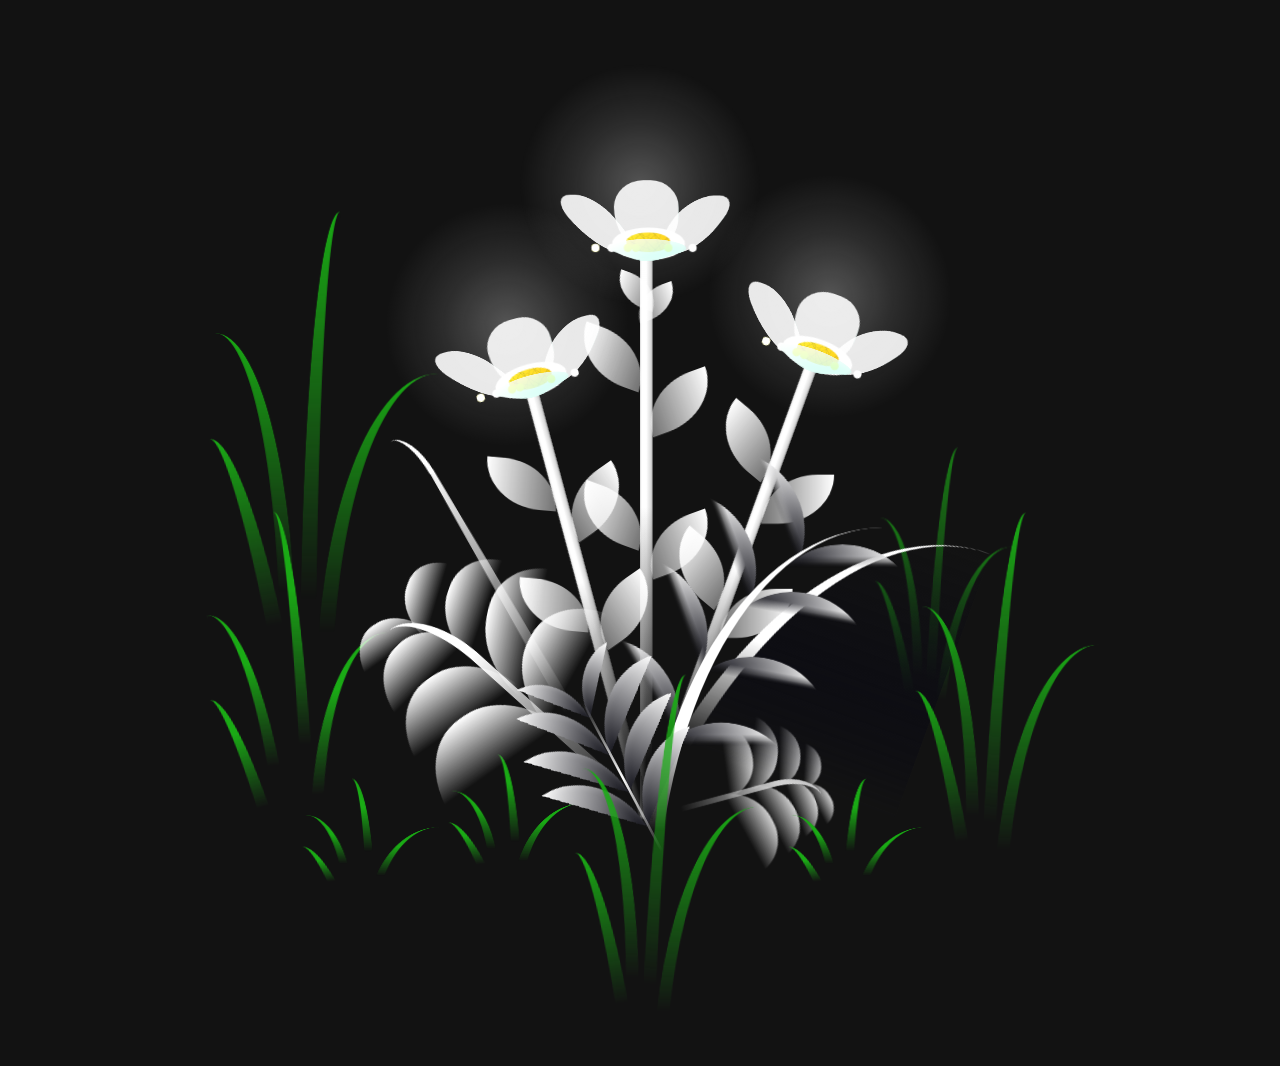
==== commit ec53d01c: "v1" ====
--- a/flower-embed/index.html
+++ b/flower-embed/index.html
@@ -1,5 +1,5 @@
 <!DOCTYPE html>
-<html lang="en">
+<html lang="en" class="is-paused">
 
 <head>
   <meta charset="UTF-8">
--- a/flower-embed/css/style.css
+++ b/flower-embed/css/style.css
@@ -40,7 +40,6 @@
   transform: translateX(-50%);
   width: 100%;
   height: 100%;
-  filter: blur(0.1vmin);
   background-image: radial-gradient(ellipse at top, transparent 0%, var(--dark-color)), radial-gradient(ellipse at bottom, var(--dark-color), rgba(145, 233, 255, 0.2)), repeating-linear-gradient(220deg, rgb(0, 0, 0) 0px, rgb(0, 0, 0) 19px, transparent 19px, transparent 22px), repeating-linear-gradient(189deg, rgb(0, 0, 0) 0px, rgb(0, 0, 0) 19px, transparent 19px, transparent 22px), repeating-linear-gradient(148deg, rgb(0, 0, 0) 0px, rgb(0, 0, 0) 19px, transparent 19px, transparent 22px), linear-gradient(90deg, rgb(255, 255, 250), rgb(240, 240, 240));
 }
 
@@ -165,11 +164,10 @@
   position: absolute;
   left: 0;
   top: 0;
-  transform: translate(-50%, -100%);
-  width: 8vmin;
-  height: 8vmin;
-  background-color: #fff;
-  filter: blur(10vmin);
+  transform: translate(-50%, -78%);
+  width: 30vmin;
+  height: 30vmin;
+  background: radial-gradient(circle closest-side, rgba(255,255,255,.28), rgba(255,255,255,.10) 55%, transparent 100%);
 }
 
 .flower__leaf {
@@ -301,7 +299,6 @@
   height: 1vmin;
   background-color: rgb(255, 251, 0);
   border-radius: 50%;
-  filter: blur(0.2vmin);
   animation: light-ans 4s linear infinite backwards;
 }
 
@@ -530,7 +527,6 @@
   width: 100%;
   height: 100%;
   background-color: rgba(0, 0, 0, 0.6);
-  filter: blur(1.5vmin);
   z-index: 100;
 }
 
@@ -609,7 +605,6 @@
 
 .flower__g-right--2 .leaf {
   height: 75vmin;
-  filter: blur(0.3vmin);
   opacity: 0.8;
 }
 
@@ -978,7 +973,6 @@
   left: 0vmin;
   bottom: -20vmin;
   z-index: 100;
-  filter: blur(0.3vmin);
   transform: scale(0.8) rotate(2deg);
 }
 
@@ -986,7 +980,6 @@
   left: 35vmin;
   bottom: 20vmin;
   z-index: -1;
-  filter: blur(0.3vmin);
   transform: scale(0.6) rotate(2deg);
   opacity: 0.7;
 }
@@ -1097,18 +1090,15 @@
   50% {
     opacity: 1;
     transform: translateY(-15vmin) translateX(2vmin);
-    filter: blur(0.2vmin);
   }
 
   75% {
     transform: translateY(-20vmin) translateX(-2vmin);
-    filter: blur(0.2vmin);
   }
 
   100% {
     transform: translateY(-30vmin);
     opacity: 0;
-    filter: blur(1vmin);
   }
 }
 
@@ -1220,4 +1210,18 @@
 :root{ --dark-color: #0a0a12; color-scheme: dark; }
 html, body{ background: transparent !important; }
 .night{ display: none !important; }
-.flower__grass__overlay{ background-color: rgba(10,10,18,0.35); }
+.flower__grass__overlay{ background-color: transparent; }
+
+
+/* ---- dijeda saat tidak terlihat di layar (dikendalikan halaman utama) ---- */
+html.is-paused *, html.is-paused *::before, html.is-paused *::after{
+  animation-play-state: paused !important;
+}
+.flowers, .flower, .flower__leafs, .flower__light, .flower__g-long, .flower__g-right, .flower__g-front, .grow-ans{
+  backface-visibility: hidden;
+}
+
+/* restart: hentikan semua animasi sesaat lalu nyalakan lagi -> mekar dari awal */
+html.is-reset *, html.is-reset *::before, html.is-reset *::after{
+  animation: none !important;
+}
